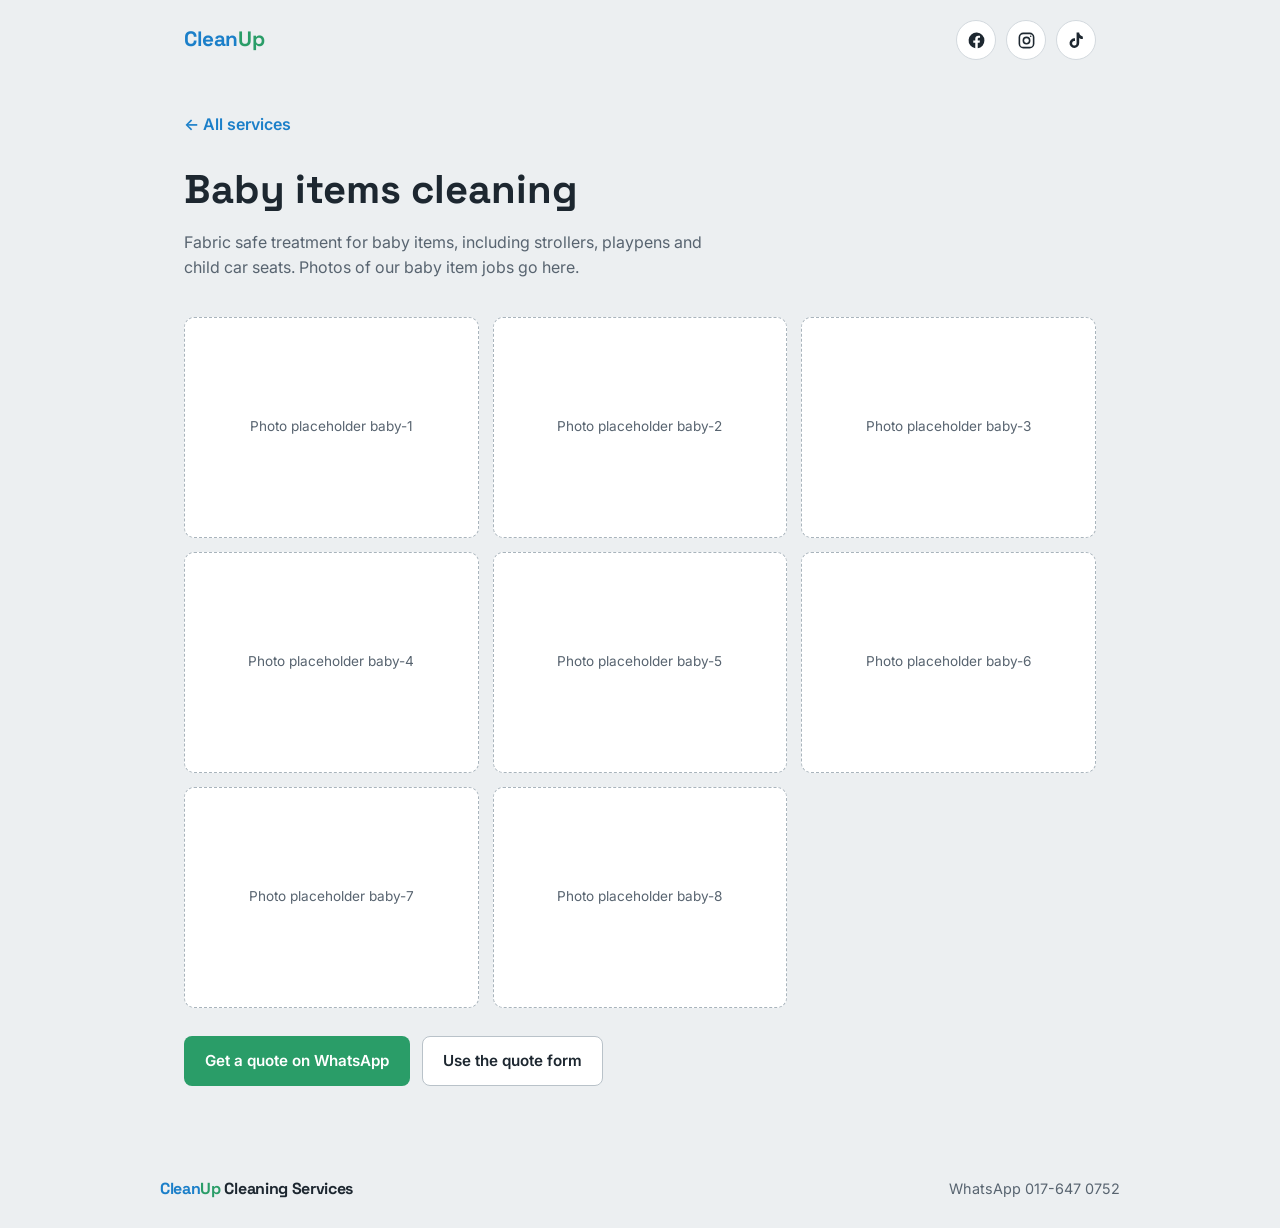
==== baby.html @ 217ec673 "tagline and baby items" ====
<!DOCTYPE html>
<html lang="en">

<head>
    <meta charset="UTF-8">
    <meta name="viewport" content="width=device-width, initial-scale=1, viewport-fit=cover">
    <title>Baby items cleaning | CleanUp Cleaning Services</title>
    <link rel="preconnect" href="https://fonts.googleapis.com">
    <link rel="preconnect" href="https://fonts.gstatic.com" crossorigin>
    <link
        href="https://fonts.googleapis.com/css2?family=Space+Grotesk:wght@500;600;700&family=Inter:wght@400;500;600&display=swap"
        rel="stylesheet">
    <link rel="stylesheet" href="style.css">
</head>

<body>
    <header class="nav"><a class="logo" href="index.html"><span>Clean</span><span>Up</span></a>
        <nav class="social" aria-label="Social media">
            <a href="https://www.facebook.com/cleanup.kl/" target="_blank" rel="noopener" aria-label="Facebook"><svg
                    viewBox="0 0 24 24">
                    <path
                        d="M22 12a10 10 0 1 0-11.56 9.88v-6.99H7.9V12h2.54V9.8c0-2.5 1.49-3.89 3.78-3.89 1.09 0 2.24.2 2.24.2v2.46h-1.26c-1.24 0-1.63.77-1.63 1.56V12h2.78l-.44 2.89h-2.34v6.99A10 10 0 0 0 22 12z" />
                </svg></a>
            <a href="https://www.instagram.com/cleanupcleaningmy" target="_blank" rel="noopener"
                aria-label="Instagram"><svg class="stroke" viewBox="0 0 24 24">
                    <rect x="3" y="3" width="18" height="18" rx="5" />
                    <circle cx="12" cy="12" r="4" />
                    <circle cx="17.3" cy="6.7" r="1" fill="currentColor" stroke="none" />
                </svg></a>
            <a href="https://www.tiktok.com/@cleanupmy" target="_blank" rel="noopener" aria-label="TikTok"><svg
                    viewBox="0 0 24 24">
                    <path
                        d="M19.6 6.8a4.8 4.8 0 0 1-3-1.6A4.8 4.8 0 0 1 15.4 2h-3.3v13.4a2.8 2.8 0 1 1-2-2.7V9.3a6.1 6.1 0 1 0 5.3 6V8.7a8 8 0 0 0 4.6 1.5V6.8z" />
                </svg></a>
        </nav>
    </header>
    <main class="wrap" style="padding-top:24px;padding-bottom:64px">
        <a class="back" href="index.html#services">&larr; All services</a>
        <h1 style="font-size:clamp(1.8rem,4vw,2.5rem);margin-bottom:8px">Baby items cleaning</h1>
        <p class="sub">Fabric safe treatment for baby items, including strollers, playpens and child car seats. Photos of our baby item jobs go here.</p>
        <div class="gallery" id="gallery"></div>
        <!-- <p class="order-note" style="margin-top:18px">Add your photos to the images folder as baby-1.jpg, baby-2.jpg and
            so on (up to 8). They appear here automatically.</p> -->
        <div class="cta-row" style="margin-top:28px"><a class="btn btn-primary"
                href="https://wa.me/60176470752?text=Hi%20CleanUp%2C%20I%27d%20like%20a%20quote%20for%20baby%20items%20cleaning"
                target="_blank" rel="noopener">Get a quote on WhatsApp</a><a class="btn btn-outline"
                href="index.html#quote">Use the quote form</a></div>
    </main>
    <footer>
        <div class="footer-inner"><span class="logo" style="font-size:1rem"><span>Clean</span><span>Up</span> Cleaning
                Services</span><a href="https://wa.me/60176470752" target="_blank" rel="noopener">WhatsApp 017-647
                0752</a></div>
    </footer>
    <script>
        (function () {
            var g = document.getElementById('gallery');
            for (var i = 1; i <= 8; i++) {
                (function (n) {
                    var s = document.createElement('div'); s.className = 'slot'; s.textContent = 'Photo placeholder baby-' + n; g.appendChild(s);
                    var im = new Image(); im.alt = 'Baby items cleaning photo ' + n; im.onload = function () { s.textContent = ''; s.appendChild(im) }; im.src = 'images/baby-' + n + '.jpg'
                })(i)
            }
        })();
    </script>
</body>

</html>
---- style.css ----
:root {
    --bg: #eceff1;
    --surface: #fff;
    --line: #d3d9de;
    --text: #1d2730;
    --muted: #586470;
    --blue: #1b7fc9;
    --green: #2a9d68;
    box-sizing: border-box;
    padding-top: env(safe-area-inset-top, 0px);
    padding-bottom: env(safe-area-inset-bottom, 0px)
}

*,
*::before,
*::after {
    box-sizing: inherit
}

html {
    scroll-padding-top: env(safe-area-inset-top, 0px)
}

body {
    margin: 0;
    background: var(--bg);
    color: var(--text);
    font-family: 'Inter', -apple-system, sans-serif;
    line-height: 1.6;
    -webkit-font-smoothing: antialiased
}

h1,
h2,
h3,
.logo {
    font-family: 'Space Grotesk', 'Inter', sans-serif;
    margin: 0
}

.wrap {
    max-width: 960px;
    margin: 0 auto;
    padding: 0 24px
}

.nav {
    display: flex;
    justify-content: space-between;
    align-items: center;
    max-width: 960px;
    margin: 0 auto;
    padding: 20px 24px
}

.logo {
    font-size: 1.3rem;
    font-weight: 700;
    letter-spacing: -.02em;
    text-decoration: none
}

.logo span:first-child {
    color: var(--blue)
}

.logo span:last-child {
    color: var(--green)
}

.social {
    display: flex;
    gap: 10px
}

.social a {
    width: 40px;
    height: 40px;
    border-radius: 50%;
    background: var(--surface);
    border: 1px solid var(--line);
    display: flex;
    align-items: center;
    justify-content: center;
    color: var(--text)
}

.social a:hover {
    border-color: var(--blue);
    color: var(--blue)
}

.social svg {
    width: 19px;
    height: 19px;
    fill: currentColor
}

.social svg.stroke {
    fill: none;
    stroke: currentColor;
    stroke-width: 2
}

.hero {
    padding: 56px 24px 72px;
    border-bottom: 1px solid var(--line);
    background: linear-gradient(135deg, #e3ecf3, #e4efe9)
}

.hero-inner {
    max-width: 960px;
    margin: 0 auto
}

.kicker {
    color: var(--muted);
    margin: 0 0 14px
}

.hero h1 {
    font-size: clamp(2rem, 5vw, 3.1rem);
    line-height: 1.12;
    max-width: 20ch;
    margin-bottom: 18px
}

.hero h1 em {
    font-style: normal;
    color: var(--blue)
}

.lead {
    color: var(--muted);
    font-size: 1.07rem;
    max-width: 48ch;
    margin: 0 0 28px
}

.cta-row {
    display: flex;
    flex-wrap: wrap;
    gap: 12px
}

.btn {
    display: inline-flex;
    align-items: center;
    padding: 12px 20px;
    border-radius: 8px;
    text-decoration: none;
    font-weight: 600;
    font-size: .95rem;
    border: 1px solid transparent;
    cursor: pointer
}

.btn-primary {
    background: var(--green);
    color: #fff
}

.btn-outline {
    border-color: #b9c2c9;
    color: var(--text);
    background: var(--surface)
}

.btn:hover {
    filter: brightness(.95)
}

section.block {
    padding: 68px 24px;
    border-bottom: 1px solid var(--line)
}

.block h2 {
    font-size: 1.7rem;
    margin-bottom: 8px
}

.sub {
    color: var(--muted);
    margin: 0 0 36px;
    max-width: 54ch
}

.grid {
    display: grid;
    grid-template-columns: repeat(auto-fit, minmax(240px, 1fr));
    gap: 20px;
}

.card {
    background: var(--surface);
    border: 1px solid var(--line);
    border-radius: 10px;
    padding: 24px;
    color: inherit;
    text-decoration: none;
    display: block
}

a.card:hover {
    border-color: var(--blue)
}

.card h3 {
    font-size: 1.05rem;
    margin-bottom: 6px
}

.card p {
    color: var(--muted);
    font-size: .92rem;
    margin: 0
    text-align: justify;
    text-justify: inter-word;
}

.card .more {
    display: inline-block;
    margin-top: 12px;
    color: var(--blue);
    font-weight: 600;
    font-size: .88rem
}

.why {
    grid-template-columns: repeat(4, 1fr)
}

.why .card {
    border-top: 3px solid var(--green)
}

.why .big {
    font-family: 'Space Grotesk', sans-serif;
    font-size: 1.9rem;
    font-weight: 700;
    color: var(--blue);
    line-height: 1.1;
    margin-bottom: 8px
}

.reviews {
    grid-template-columns: repeat(auto-fit, minmax(270px, 1fr))
}

.review .stars {
    color: #e0a82e;
    letter-spacing: .08em;
    margin-bottom: 8px
}

.review .stars .off {
    color: #c9d0d6
}

.review p {
    color: var(--text);
    font-size: .93rem
}

.review .src {
    color: var(--muted);
    font-size: .8rem;
    margin-top: 12px
}

.cover {
    display: grid;
    grid-template-columns: 1.2fr .8fr;
    gap: 40px;
    align-items: center
}

.map {
    width: 100%;
    height: auto;
    object-fit: cover;
    border-radius: 12px;
    display: block;
}

.map .sel {
    fill: #cfe9dc;
    stroke: var(--green);
    stroke-width: 2
}

.map .sn {
    fill: #d6e6f3;
    stroke: var(--blue);
    stroke-width: 2
}

.map .kl {
    fill: var(--blue)
}

.map .link {
    stroke: var(--muted);
    stroke-width: 1.5;
    stroke-dasharray: 5 5;
    fill: none
}

.map text {
    font-family: 'Space Grotesk', sans-serif;
    font-weight: 600;
    fill: var(--text);
    font-size: 15px
}

.map text.w {
    fill: #fff
}

.areas {
    list-style: none;
    margin: 0;
    padding: 0
}

.areas li {
    padding: 12px 0;
    border-top: 1px solid var(--line)
}

.areas li:last-child {
    border-bottom: 1px solid var(--line)
}

.areas b {
    display: block
}

.areas span {
    color: var(--muted);
    font-size: .9rem
}

.order-form {
    max-width: 620px;
    display: grid;
    gap: 20px
}

.field-row {
    display: grid;
    grid-template-columns: 1fr 1fr;
    gap: 16px
}

.field label {
    display: block;
    font-size: .85rem;
    color: var(--muted);
    margin-bottom: 6px
}

.field input,
.field textarea {
    width: 100%;
    background: var(--surface);
    border: 1px solid #b9c2c9;
    border-radius: 6px;
    padding: 10px 12px;
    color: var(--text);
    font: inherit;
    font-size: .95rem
}

.field input:focus,
.field textarea:focus {
    outline: none;
    border-color: var(--blue)
}

.field textarea {
    resize: vertical;
    min-height: 90px
}

.order-note {
    color: var(--muted);
    font-size: .82rem;
    margin: 10px 0 0
}

.form-status {
    font-size: .88rem;
    color: var(--green);
    min-height: 1.2em;
    margin: 6px 0 0
}

.form-status.error {
    color: #c2561a
}

.contact-list {
    list-style: none;
    margin: 0;
    padding: 0;
    max-width: 520px
}

.contact-list li {
    padding: 14px 0;
    border-top: 1px solid var(--line);
    display: flex;
    justify-content: space-between;
    gap: 16px
}

.contact-list li:last-child {
    border-bottom: 1px solid var(--line)
}

.contact-list .label {
    color: var(--muted)
}

.contact-list a {
    color: var(--text);
    text-decoration: none
}

.contact-list a:hover {
    color: var(--blue)
}

footer {
    padding: 26px 24px
}

.footer-inner {
    max-width: 960px;
    margin: 0 auto;
    display: flex;
    justify-content: space-between;
    flex-wrap: wrap;
    gap: 12px;
    align-items: center
}

footer a {
    color: var(--muted);
    text-decoration: none;
    font-size: .9rem
}

.back {
    display: inline-block;
    margin: 8px 0 20px;
    color: var(--blue);
    text-decoration: none;
    font-weight: 600
}

.gallery {
    display: grid;
    grid-template-columns: repeat(auto-fill, minmax(260px, 1fr));
    gap: 14px
}

.slot {
    position: relative;
    aspect-ratio: 4/3;
    border: 1px dashed #a9b4bc;
    border-radius: 10px;
    background: var(--surface);
    overflow: hidden;
    display: flex;
    align-items: center;
    justify-content: center;
    text-align: center;
    padding: 12px;
    color: var(--muted);
    font-size: .85rem
}

.slot img {
    position: absolute;
    inset: 0;
    width: 100%;
    height: 100%;
    object-fit: cover
}

a:focus-visible,
button:focus-visible {
    outline: 2px solid var(--blue);
    outline-offset: 2px
}

@media(max-width:760px) {

    .grid,
    .field-row,
    .cover {
        grid-template-columns: 1fr
    }

    .why {
        grid-template-columns: 1fr 1fr
    }
}

@media(max-width:420px) {
    .why {
        grid-template-columns: 1fr
    }
}

.map {
    height: 400px;
    z-index: 0
}

.area-label {
    background: rgba(255, 255, 255, .9);
    border: 1px solid var(--line);
    border-radius: 6px;
    font-family: 'Space Grotesk', sans-serif;
    font-weight: 600;
    color: var(--text);
    box-shadow: none
}

.area-label::before {
    display: none
}

@media(max-width:760px) {
    .map {
        height: 320px
    }
}
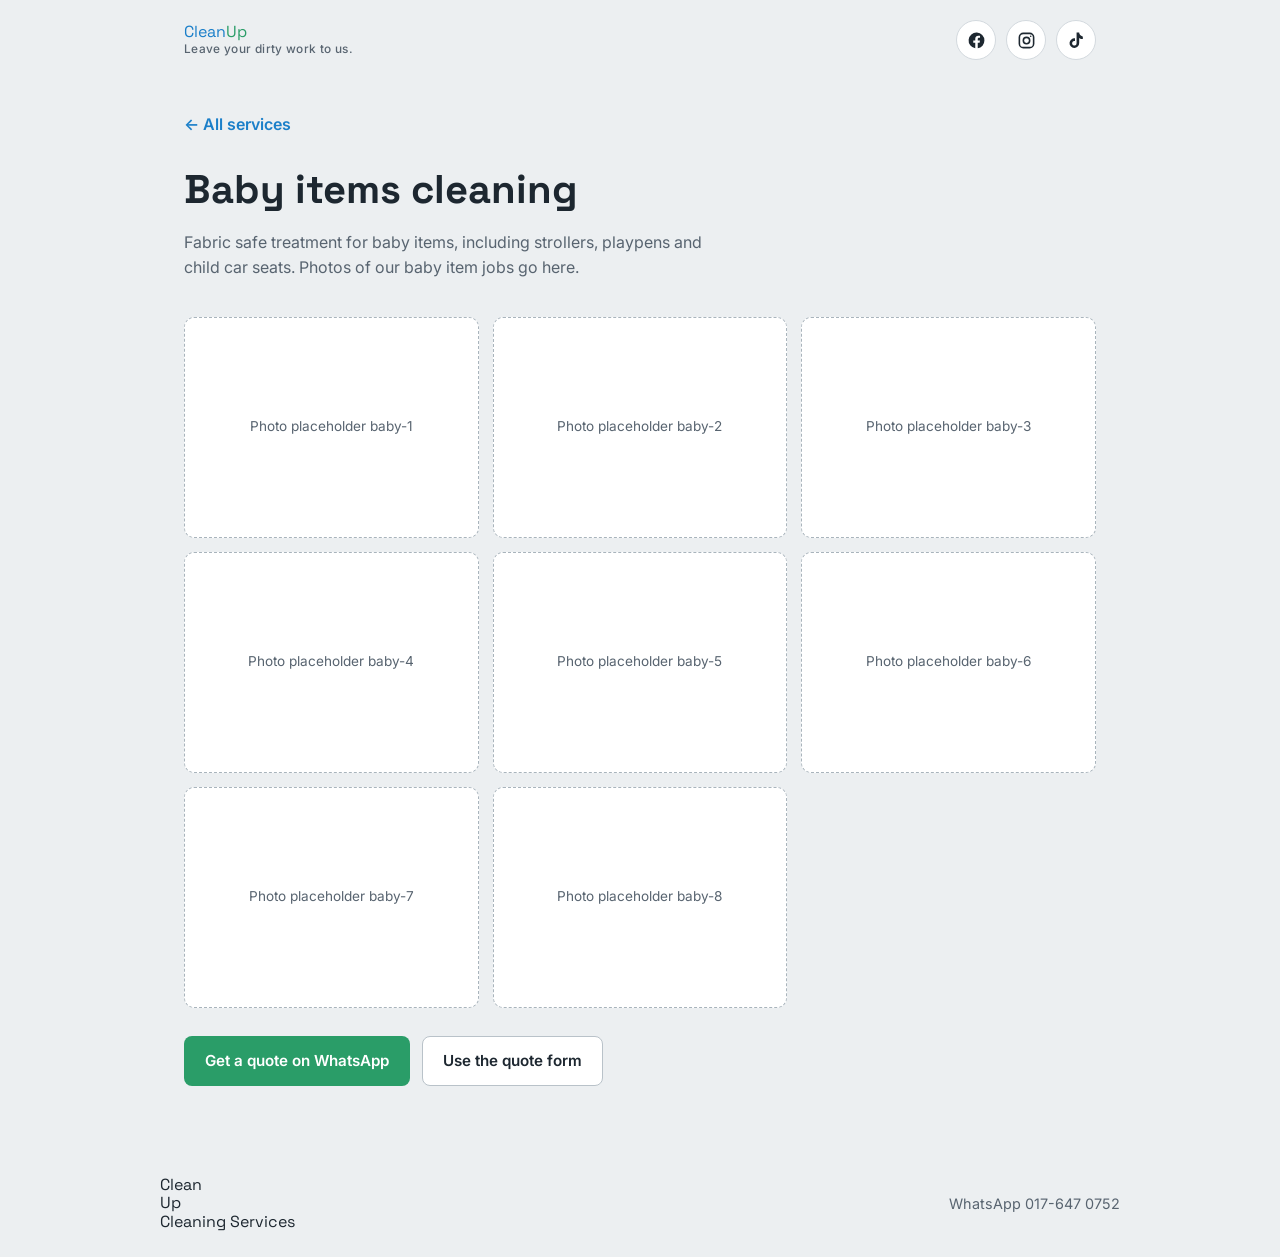
==== commit 98712923: "tagline and copywriting" ====
--- a/baby.html
+++ b/baby.html
@@ -14,7 +14,11 @@
 </head>
 
 <body>
-    <header class="nav"><a class="logo" href="index.html"><span>Clean</span><span>Up</span></a>
+    <header class="nav">
+        <a class="logo" href="index.html">
+            <span class="logo-text"><span>Clean</span><span>Up</span></span>
+            <small class="tagline">Leave your dirty work to us.</small>
+        </a>
         <nav class="social" aria-label="Social media">
             <a href="https://www.facebook.com/cleanup.kl/" target="_blank" rel="noopener" aria-label="Facebook"><svg
                     viewBox="0 0 24 24">
--- a/style.css
+++ b/style.css
@@ -54,19 +54,36 @@
 }
 
 .logo {
-    font-size: 1.3rem;
-    font-weight: 700;
-    letter-spacing: -.02em;
-    text-decoration: none
-}
-
-.logo span:first-child {
+    display: flex;
+    flex-direction: column;
+    align-items: flex-start;
+    line-height: 1.15;
+    text-decoration: none;
+}
+
+.tagline {
+    font-family: 'Inter', -apple-system, sans-serif;
+    font-size: .74rem;
+    font-weight: 500;
+    letter-spacing: .03em;
+    color: var(--muted);
+    margin-top: 2px
+}
+
+@media(max-width:420px) {
+    .tagline { font-size: .66rem }
+}
+
+/* .logo span:first-child {
     color: var(--blue)
 }
 
 .logo span:last-child {
     color: var(--green)
-}
+} */
+
+.logo-text span:first-child { color: var(--blue) }
+.logo-text span:last-child  { color: var(--green) }
 
 .social {
     display: flex;
@@ -133,8 +150,14 @@
 .lead {
     color: var(--muted);
     font-size: 1.07rem;
-    max-width: 48ch;
-    margin: 0 0 28px
+    max-width: 62ch;
+    margin: 0 0 18px;
+    text-align: justify;
+    text-justify: inter-word;
+}
+
+.lead:last-of-type {
+    margin-bottom: 28px;
 }
 
 .cta-row {
@@ -214,7 +237,7 @@
 .card p {
     color: var(--muted);
     font-size: .92rem;
-    margin: 0
+    margin: 0;
     text-align: justify;
     text-justify: inter-word;
 }
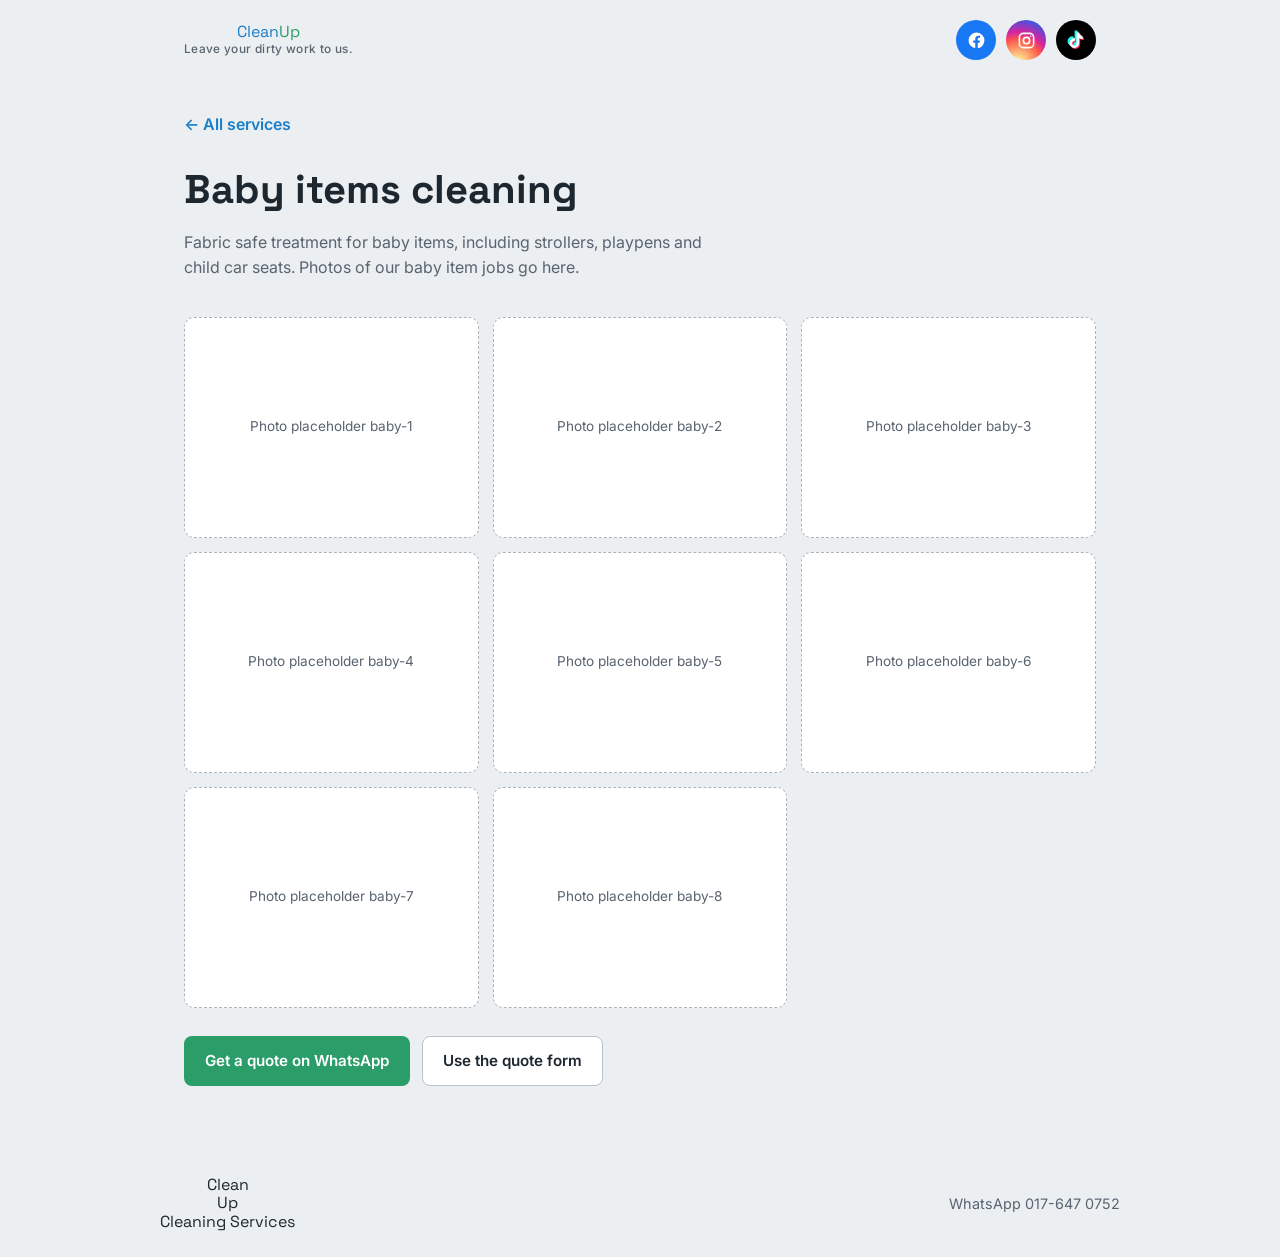
==== commit 3806ff0a: "lang, FAQ, logo and pricing" ====
--- a/baby.html
+++ b/baby.html
@@ -20,18 +20,18 @@
             <small class="tagline">Leave your dirty work to us.</small>
         </a>
         <nav class="social" aria-label="Social media">
-            <a href="https://www.facebook.com/cleanup.kl/" target="_blank" rel="noopener" aria-label="Facebook"><svg
+            <a class="fb" href="https://www.facebook.com/cleanup.kl/" target="_blank" rel="noopener" aria-label="Facebook"><svg
                     viewBox="0 0 24 24">
                     <path
                         d="M22 12a10 10 0 1 0-11.56 9.88v-6.99H7.9V12h2.54V9.8c0-2.5 1.49-3.89 3.78-3.89 1.09 0 2.24.2 2.24.2v2.46h-1.26c-1.24 0-1.63.77-1.63 1.56V12h2.78l-.44 2.89h-2.34v6.99A10 10 0 0 0 22 12z" />
                 </svg></a>
-            <a href="https://www.instagram.com/cleanupcleaningmy" target="_blank" rel="noopener"
+            <a class="ig" href="https://www.instagram.com/cleanupcleaningmy" target="_blank" rel="noopener"
                 aria-label="Instagram"><svg class="stroke" viewBox="0 0 24 24">
                     <rect x="3" y="3" width="18" height="18" rx="5" />
                     <circle cx="12" cy="12" r="4" />
                     <circle cx="17.3" cy="6.7" r="1" fill="currentColor" stroke="none" />
                 </svg></a>
-            <a href="https://www.tiktok.com/@cleanupmy" target="_blank" rel="noopener" aria-label="TikTok"><svg
+            <a class="tt" href="https://www.tiktok.com/@cleanupmy" target="_blank" rel="noopener" aria-label="TikTok"><svg
                     viewBox="0 0 24 24">
                     <path
                         d="M19.6 6.8a4.8 4.8 0 0 1-3-1.6A4.8 4.8 0 0 1 15.4 2h-3.3v13.4a2.8 2.8 0 1 1-2-2.7V9.3a6.1 6.1 0 1 0 5.3 6V8.7a8 8 0 0 0 4.6 1.5V6.8z" />
--- a/style.css
+++ b/style.css
@@ -53,10 +53,12 @@
     padding: 20px 24px
 }
 
+/* Logo: "CleanUp" is centred over the tagline */
 .logo {
     display: flex;
     flex-direction: column;
-    align-items: flex-start;
+    align-items: center;
+    text-align: center;
     line-height: 1.15;
     text-decoration: none;
 }
@@ -71,20 +73,20 @@
 }
 
 @media(max-width:420px) {
-    .tagline { font-size: .66rem }
-}
-
-/* .logo span:first-child {
+    .tagline {
+        font-size: .66rem
+    }
+}
+
+.logo-text span:first-child {
     color: var(--blue)
 }
 
-.logo span:last-child {
+.logo-text span:last-child {
     color: var(--green)
-} */
-
-.logo-text span:first-child { color: var(--blue) }
-.logo-text span:last-child  { color: var(--green) }
-
+}
+
+/* Social buttons in brand colours */
 .social {
     display: flex;
     gap: 10px
@@ -94,17 +96,34 @@
     width: 40px;
     height: 40px;
     border-radius: 50%;
-    background: var(--surface);
-    border: 1px solid var(--line);
+    border: 0;
     display: flex;
     align-items: center;
     justify-content: center;
-    color: var(--text)
+    color: #fff;
+    transition: transform .15s ease, filter .15s ease
 }
 
 .social a:hover {
-    border-color: var(--blue);
-    color: var(--blue)
+    transform: translateY(-2px);
+    filter: brightness(1.1)
+}
+
+.social a.fb {
+    background: #1877f2
+}
+
+.social a.ig {
+    background: radial-gradient(circle at 30% 107%, #fdf497 0%, #fdf497 5%, #fd5949 45%, #d6249f 60%, #285aeb 90%)
+}
+
+.social a.tt {
+    background: #000;
+    color: #fff
+}
+
+.social a.tt svg {
+    filter: drop-shadow(1.2px 1.2px 0 #fe2c55) drop-shadow(-1.2px -1.2px 0 #25f4ee)
 }
 
 .social svg {
@@ -120,7 +139,7 @@
 }
 
 .hero {
-    padding: 56px 24px 72px;
+    padding: 24px 24px 72px;
     border-bottom: 1px solid var(--line);
     background: linear-gradient(135deg, #e3ecf3, #e4efe9)
 }
@@ -128,6 +147,44 @@
 .hero-inner {
     max-width: 960px;
     margin: 0 auto
+}
+
+/* Language switch, top right of hero (directly under the social icons) */
+.lang-wrap {
+    display: flex;
+    justify-content: flex-end;
+    margin-bottom: 28px
+}
+
+.lang-switch {
+    display: inline-flex;
+    background: var(--surface);
+    border: 1px solid var(--line);
+    border-radius: 999px;
+    padding: 3px
+}
+
+.lang-btn {
+    border: 0;
+    background: transparent;
+    color: var(--muted);
+    font: inherit;
+    font-size: .82rem;
+    font-weight: 600;
+    letter-spacing: .04em;
+    padding: 6px 16px;
+    border-radius: 999px;
+    cursor: pointer
+}
+
+.lang-btn.active {
+    background: var(--blue);
+    color: #fff
+}
+
+.lang-btn:focus-visible {
+    outline: 2px solid var(--blue);
+    outline-offset: 2px
 }
 
 .kicker {
@@ -424,6 +481,74 @@
     color: #c2561a
 }
 
+/* FAQ */
+.faq {
+    max-width: 760px;
+    display: grid;
+    gap: 12px
+}
+
+.faq-item {
+    background: var(--surface);
+    border: 1px solid var(--line);
+    border-radius: 10px
+}
+
+.faq-item[open] {
+    border-color: var(--blue)
+}
+
+.faq-item summary {
+    list-style: none;
+    cursor: pointer;
+    display: flex;
+    justify-content: space-between;
+    align-items: center;
+    gap: 16px;
+    padding: 16px 20px;
+    font-family: 'Space Grotesk', 'Inter', sans-serif;
+    font-weight: 600;
+    font-size: 1rem
+}
+
+.faq-item summary::-webkit-details-marker {
+    display: none
+}
+
+.faq-item summary::after {
+    content: "+";
+    flex: none;
+    width: 26px;
+    height: 26px;
+    border-radius: 50%;
+    background: #e4eaee;
+    color: var(--blue);
+    display: flex;
+    align-items: center;
+    justify-content: center;
+    font-size: 1.2rem;
+    line-height: 1
+}
+
+.faq-item[open] summary::after {
+    content: "\2212";
+    background: var(--blue);
+    color: #fff
+}
+
+.faq-item summary:focus-visible {
+    outline: 2px solid var(--blue);
+    outline-offset: 2px;
+    border-radius: 10px
+}
+
+.faq-item p {
+    margin: 0;
+    padding: 0 20px 18px;
+    color: var(--muted);
+    font-size: .95rem
+}
+
 .contact-list {
     list-style: none;
     margin: 0;
@@ -562,4 +687,60 @@
     .map {
         height: 320px
     }
+}
+
+/* Pricing tables */
+.price-title {
+    font-size: 1.4rem;
+    margin: 0 0 16px
+}
+
+.price-grid {
+    display: grid;
+    grid-template-columns: repeat(auto-fit, minmax(260px, 1fr));
+    gap: 20px;
+    margin-bottom: 36px
+}
+
+.price-card {
+    background: var(--surface);
+    border: 1px solid var(--line);
+    border-radius: 10px;
+    padding: 20px 24px
+}
+
+.price-card h3 {
+    font-size: 1.05rem;
+    margin-bottom: 10px
+}
+
+.price-table {
+    width: 100%;
+    border-collapse: collapse
+}
+
+.price-table th,
+.price-table td {
+    padding: 10px 0;
+    text-align: left;
+    border-top: 1px solid var(--line)
+}
+
+.price-table th {
+    font-size: .8rem;
+    font-weight: 600;
+    color: var(--muted);
+    text-transform: uppercase;
+    letter-spacing: .04em;
+    border-top: 0
+}
+
+.price-table th:last-child,
+.price-table td:last-child {
+    text-align: right
+}
+
+.price-table td:last-child {
+    font-weight: 600;
+    color: var(--blue)
 }
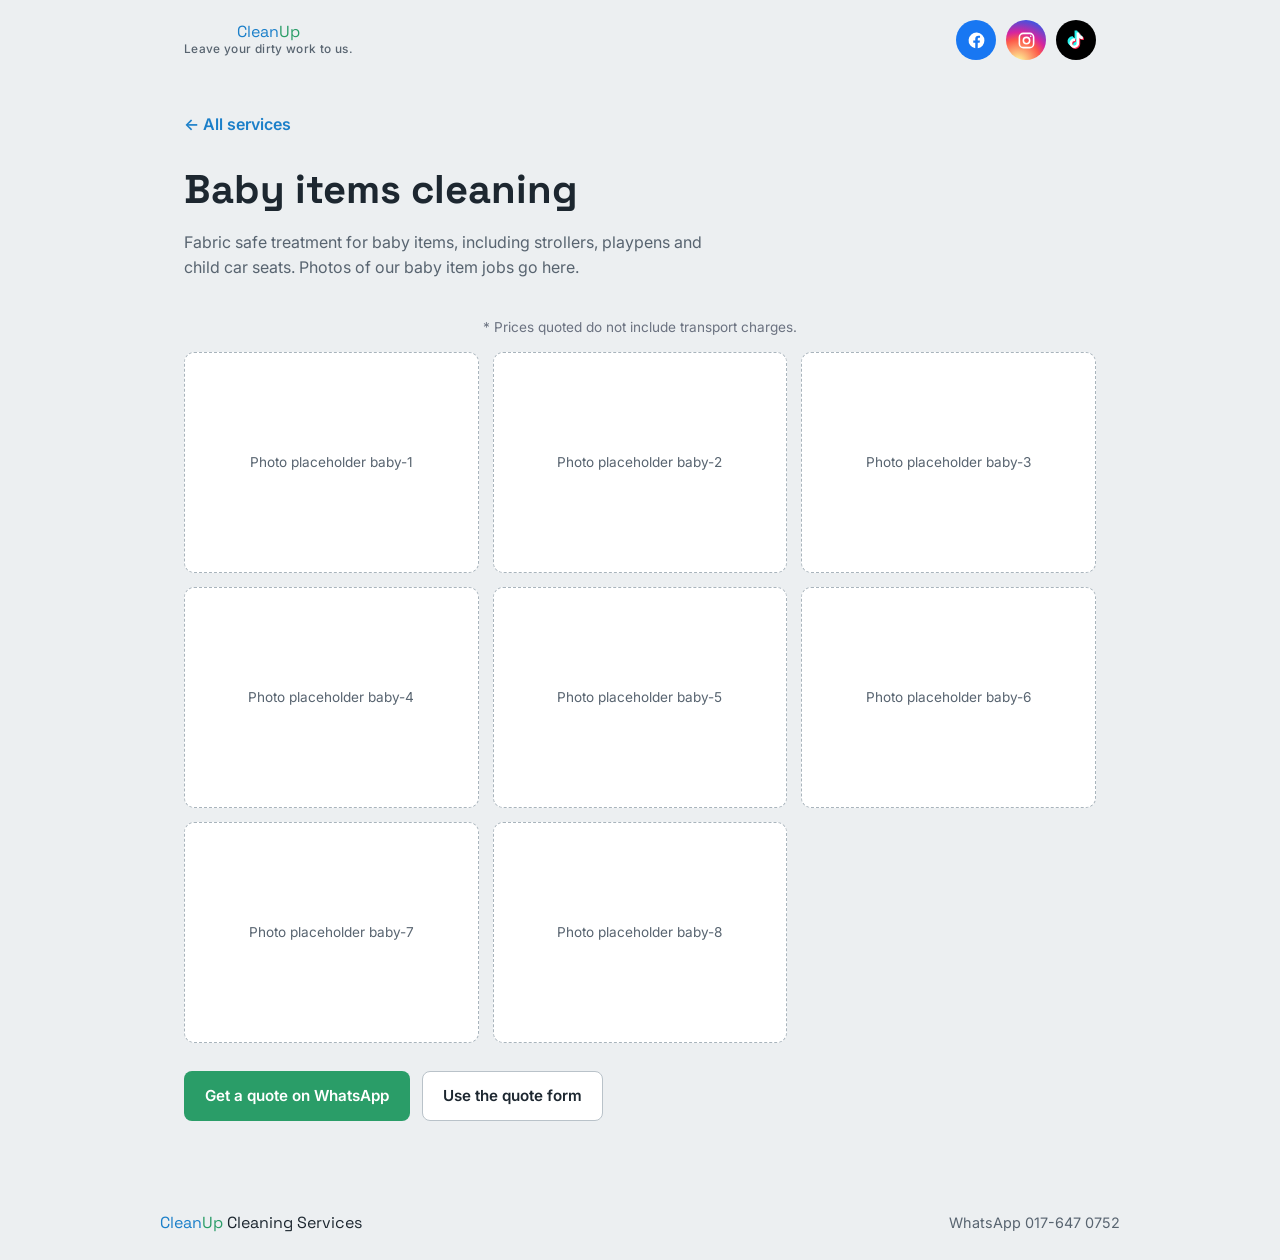
==== commit 3aec0373: "pricing" ====
--- a/baby.html
+++ b/baby.html
@@ -31,7 +31,7 @@
                     <circle cx="12" cy="12" r="4" />
                     <circle cx="17.3" cy="6.7" r="1" fill="currentColor" stroke="none" />
                 </svg></a>
-            <a class="tt" href="https://www.tiktok.com/@cleanupmy" target="_blank" rel="noopener" aria-label="TikTok"><svg
+            <a class="tt" href="https://www.tiktok.com/@cleanupcleaning" target="_blank" rel="noopener" aria-label="TikTok"><svg
                     viewBox="0 0 24 24">
                     <path
                         d="M19.6 6.8a4.8 4.8 0 0 1-3-1.6A4.8 4.8 0 0 1 15.4 2h-3.3v13.4a2.8 2.8 0 1 1-2-2.7V9.3a6.1 6.1 0 1 0 5.3 6V8.7a8 8 0 0 0 4.6 1.5V6.8z" />
@@ -42,6 +42,7 @@
         <a class="back" href="index.html#services">&larr; All services</a>
         <h1 style="font-size:clamp(1.8rem,4vw,2.5rem);margin-bottom:8px">Baby items cleaning</h1>
         <p class="sub">Fabric safe treatment for baby items, including strollers, playpens and child car seats. Photos of our baby item jobs go here.</p>
+        <p class="price-disclaimer">* Prices quoted do not include transport charges.</p>
         <div class="gallery" id="gallery"></div>
         <!-- <p class="order-note" style="margin-top:18px">Add your photos to the images folder as baby-1.jpg, baby-2.jpg and
             so on (up to 8). They appear here automatically.</p> -->
--- a/style.css
+++ b/style.css
@@ -359,43 +359,8 @@
 .map {
     width: 100%;
     height: auto;
-    object-fit: cover;
     border-radius: 12px;
     display: block;
-}
-
-.map .sel {
-    fill: #cfe9dc;
-    stroke: var(--green);
-    stroke-width: 2
-}
-
-.map .sn {
-    fill: #d6e6f3;
-    stroke: var(--blue);
-    stroke-width: 2
-}
-
-.map .kl {
-    fill: var(--blue)
-}
-
-.map .link {
-    stroke: var(--muted);
-    stroke-width: 1.5;
-    stroke-dasharray: 5 5;
-    fill: none
-}
-
-.map text {
-    font-family: 'Space Grotesk', sans-serif;
-    font-weight: 600;
-    fill: var(--text);
-    font-size: 15px
-}
-
-.map text.w {
-    fill: #fff
 }
 
 .areas {
@@ -601,6 +566,19 @@
     font-size: .9rem
 }
 
+.footer-inner .logo {
+    display: block;
+    text-align: left;
+}
+
+.footer-inner .logo span:first-child {
+    color: var(--blue);
+}
+
+.footer-inner .logo span:last-child {
+    color: var(--green);
+}
+
 .back {
     display: inline-block;
     margin: 8px 0 20px;
@@ -743,4 +721,135 @@
 .price-table td:last-child {
     font-weight: 600;
     color: var(--blue)
-}+}
+
+/* Add-ons table (multiple price columns) */
+.price-card.wide {
+    grid-column: 1 / -1
+}
+
+.price-scroll {
+    overflow-x: auto
+}
+
+.price-table.multi th,
+.price-table.multi td {
+    padding-right: 12px
+}
+
+.price-table.multi th:not(:first-child),
+.price-table.multi td:not(:first-child) {
+    text-align: right;
+    white-space: nowrap
+}
+
+.price-table.multi td:not(:first-child) {
+    font-weight: 600;
+    color: var(--blue)
+}
+.price-section {
+    margin: 28px 0;
+}
+
+.price-section .price-grid {
+    display: grid;
+    grid-template-columns: repeat(3, 1fr);
+    gap: 20px;
+}
+
+.price-section .price-card {
+    aspect-ratio: 1 / 1;
+    display: flex;
+    flex-direction: column;
+    align-items: center;
+    justify-content: center;
+    gap: 10px;
+    padding: 20px;
+    text-align: center;
+    background: #f3f4f6;
+    border: 2px solid #e5e7eb;
+    border-radius: 20px;
+}
+
+.price-section .price-label {
+    font-size: .95rem;
+    font-weight: 700;
+    letter-spacing: .25em;
+    text-transform: uppercase;
+    color: #2563eb;
+}
+
+.price-section .price-size {
+    font-size: clamp(1.4rem, 3vw, 2rem);
+    color: #1f2937;
+}
+
+.price-section .price-calc {
+    font-size: .95rem;
+    color: #6b7280;
+    padding-bottom: 14px;
+    border-bottom: 2px solid #d1d5db;
+}
+
+.price-section .price-amount {
+    font-size: clamp(1.6rem, 3.6vw, 2.4rem);
+    font-weight: 800;
+    color: #16a34a;
+}
+
+.price-note {
+    margin-top: 18px;
+    text-align: center;
+    color: #374151;
+}
+
+.price-note strong {
+    color: #2563eb;
+}
+
+@media (max-width: 640px) {
+    .price-section .price-grid {
+        grid-template-columns: 1fr;
+    }
+
+    .price-section .price-card {
+        aspect-ratio: auto;
+        padding: 28px 20px;
+    }
+}
+
+/* Curtain cleaning process */
+.process {
+    margin: 0 0 36px
+}
+
+.process h2 {
+    font-size: 1.4rem;
+    margin-bottom: 16px
+}
+
+.process .card h3 {
+    margin-bottom: 10px
+}
+
+.process .card ol {
+    margin: 0;
+    padding-left: 20px;
+    color: var(--muted);
+    font-size: .92rem
+}
+
+.process .card li {
+    margin-bottom: 6px
+}
+
+.process .card li:last-child {
+    margin-bottom: 0
+}
+
+.price-disclaimer {
+    margin-top: 14px;
+    text-align: center;
+    font-size: .85rem;
+    color: #6b7280;
+}
